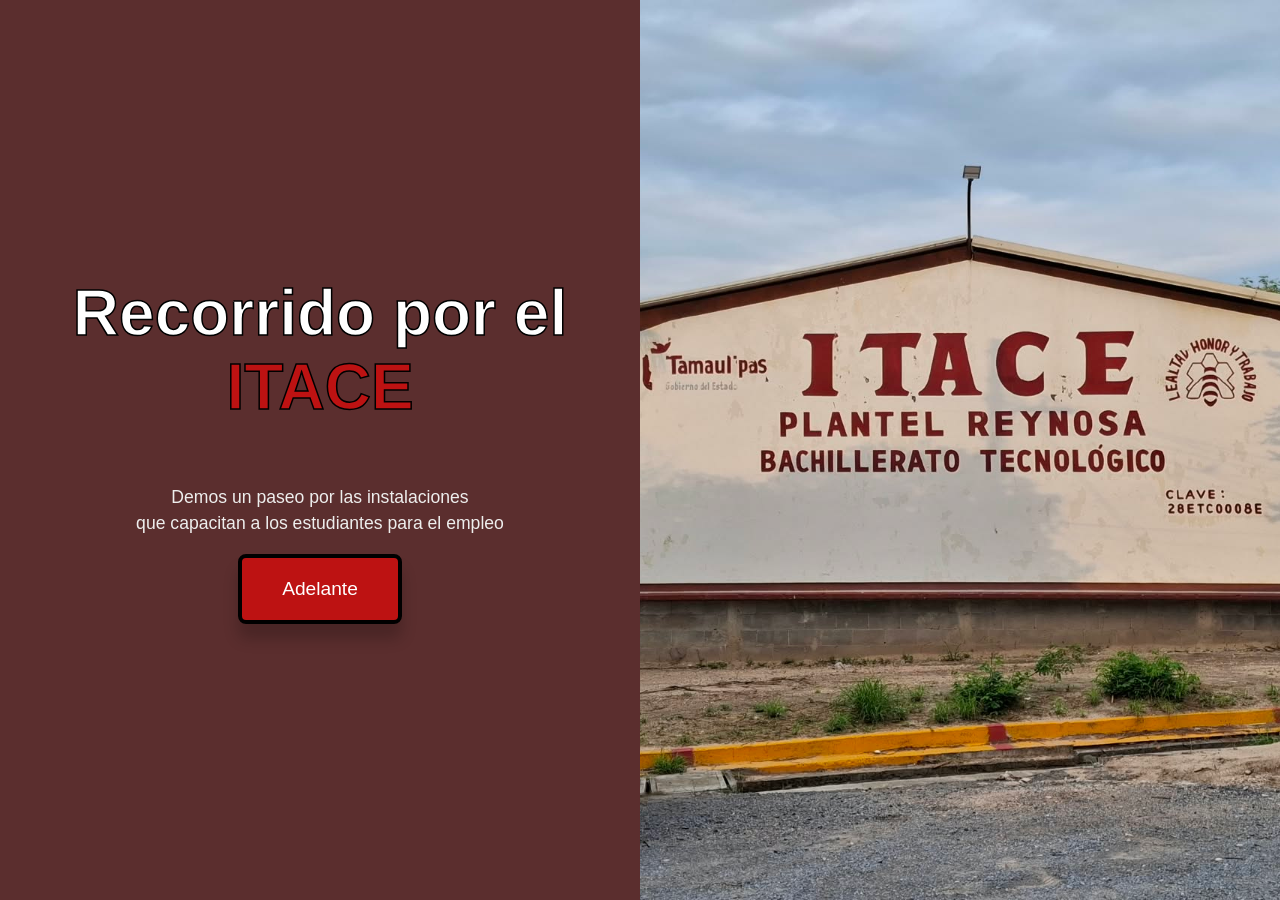
==== index.html @ caef3506 "Estructura inicial de mi pagina web" ====
<!DOCTYPE html>
<html lang="es">
<head>
    <meta charset="UTF-8">
    <meta name="viewport" content="width=device-width, initial-scale=1.0">
    <title>Pagina principal</title>
    <style>
       * {
            box-sizing: border-box;
       }

       html, body {
            background-color: rgb(46, 46, 46);
            margin: 0;
            padding: 0;
            min-height: 100vh;
            display: flex;
            justify-content: center;
            align-items: center;
            flex-direction: row;
        }

        #caja-fondo {
            width: 50vw;
            height: 100vh;
            background-image: url(imagenes/itace_pared.jpeg);
            background-size: cover;
            background-position: center;
        }

        #caja-texto {
            padding: 40px;
            width: 50vw;
            min-height: 100vh;
            background-color: #5b2e2e;
            display: flex;
            flex-direction: column;
            justify-content: center;
            align-items: center;
            text-align: center;
            font-family: Impact, sans-serif;
            font-size: 2rem;
        }

        .blanco { color: white; }
        .rojo { color: rgba(255, 0, 0, 0.6); }

        .btn-comenzar {
            padding: 20px 40px; 
            font-size: 1.2rem; 
            border-radius: 8px; 
            background-color: rgba(255, 0, 0, 0.6); 
            box-shadow: 0 15px 15px rgba(0, 0, 0, 0.2); 
            border: 4px solid black;
            color: white;
            cursor: pointer;
            transition: transform 0.2s, background-color 0.2s;
        }

        .btn-comenzar:hover {
            transform: scale(1.05);
            background-color: rgba(255, 0, 0, 0.773);
        }

        /* Adaptabilidad para Móviles y Tablets */
        @media (max-width: 900px) {
            html, body {
                flex-direction: column-reverse;
                height: auto;
            }

            #caja-texto, #caja-fondo {
                width: 100%;
                min-height: 50vh;
            }

            #caja-fondo {
                height: 35vh;
            }

            #caja-texto {
                padding: 30px 20px;
            }

            .btn-comenzar {
                padding: 15px 30px;
                font-size: 1rem;
            }
        }
    </style>
</head>
<body>
    <div id="caja-texto">
        <h1 style="-webkit-text-stroke: 1.5px black; margin-top: 0;">
            <span class="blanco">Recorrido por el</span> <span class="rojo">ITACE</span>
        </h1>
        <p style="color:#EEEEED; font-family: sans-serif; font-size: 1.1rem; line-height: 1.5;">
            Demos un paseo por las instalaciones<br>que capacitan a los estudiantes para el empleo
        </p>
        <input type="button" class="btn-comenzar" value="Adelante" onclick="window.location.href='itace principal.html'">
    </div>

    <div id="caja-fondo"></div>

</body>
</html>
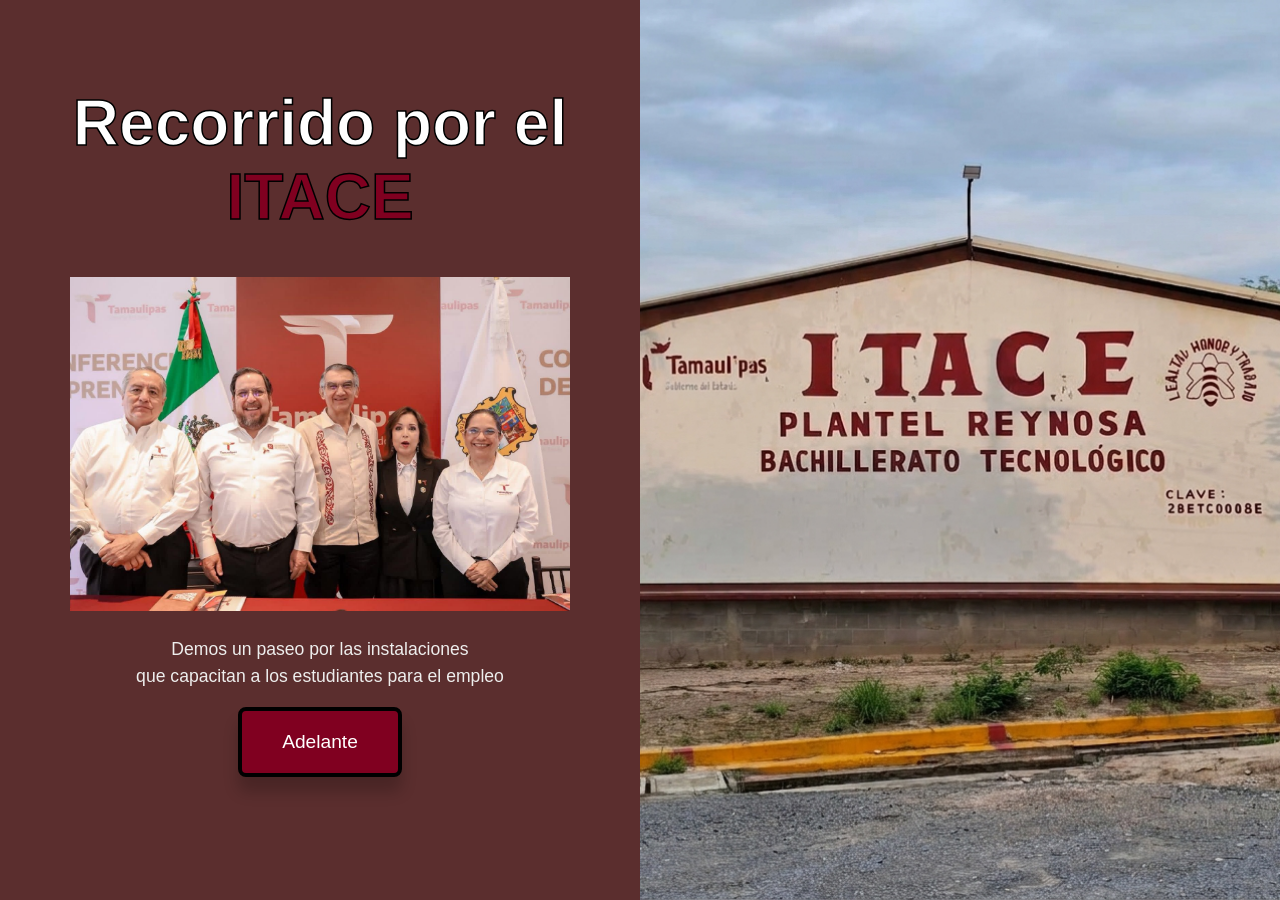
==== commit 6434b20a: "agregado de imagenes en historia del plantel y el index. modificacion de colores de index" ====
--- a/index.html
+++ b/index.html
@@ -43,13 +43,13 @@
         }
 
         .blanco { color: white; }
-        .rojo { color: rgba(255, 0, 0, 0.6); }
+        .rojo { color: #800020; }
 
         .btn-comenzar {
             padding: 20px 40px; 
             font-size: 1.2rem; 
             border-radius: 8px; 
-            background-color: rgba(255, 0, 0, 0.6); 
+            background-color: #800020; 
             box-shadow: 0 15px 15px rgba(0, 0, 0, 0.2); 
             border: 4px solid black;
             color: white;
@@ -62,6 +62,10 @@
             background-color: rgba(255, 0, 0, 0.773);
         }
 
+        img{
+            width: 500px;
+            height: auto;
+        }
         /* Adaptabilidad para Móviles y Tablets */
         @media (max-width: 900px) {
             html, body {
@@ -92,12 +96,13 @@
 <body>
     <div id="caja-texto">
         <h1 style="-webkit-text-stroke: 1.5px black; margin-top: 0;">
-            <span class="blanco">Recorrido por el</span> <span class="rojo">ITACE</span>
-        </h1>
+            <span class="blanco">Recorrido por el</span> <span class="rojo">ITACE</span></h1>
+            <a><img src="imagenes/itace-logo-index.jpeg" alt="itace logo index"></a>
+            
         <p style="color:#EEEEED; font-family: sans-serif; font-size: 1.1rem; line-height: 1.5;">
             Demos un paseo por las instalaciones<br>que capacitan a los estudiantes para el empleo
         </p>
-        <input type="button" class="btn-comenzar" value="Adelante" onclick="window.location.href='itace principal.html'">
+        <input type="button" class="btn-comenzar" value="Adelante" onclick="window.location.href='itace principal.html'"><br>
     </div>
 
     <div id="caja-fondo"></div>
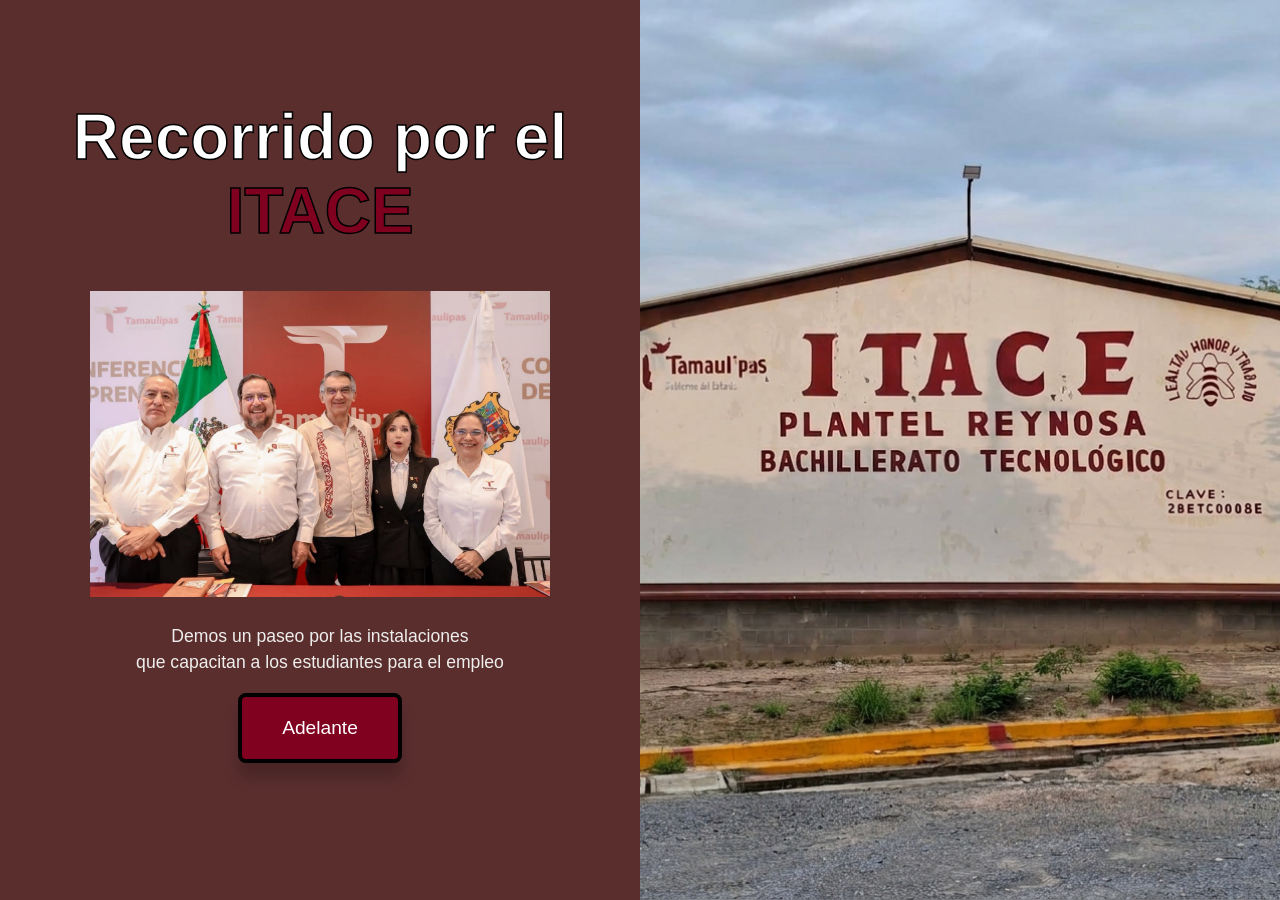
==== commit b5d9cc52: "cambio de tamano imagen index" ====
--- a/index.html
+++ b/index.html
@@ -63,7 +63,7 @@
         }
 
         img{
-            width: 500px;
+            width: 460px;
             height: auto;
         }
         /* Adaptabilidad para Móviles y Tablets */
